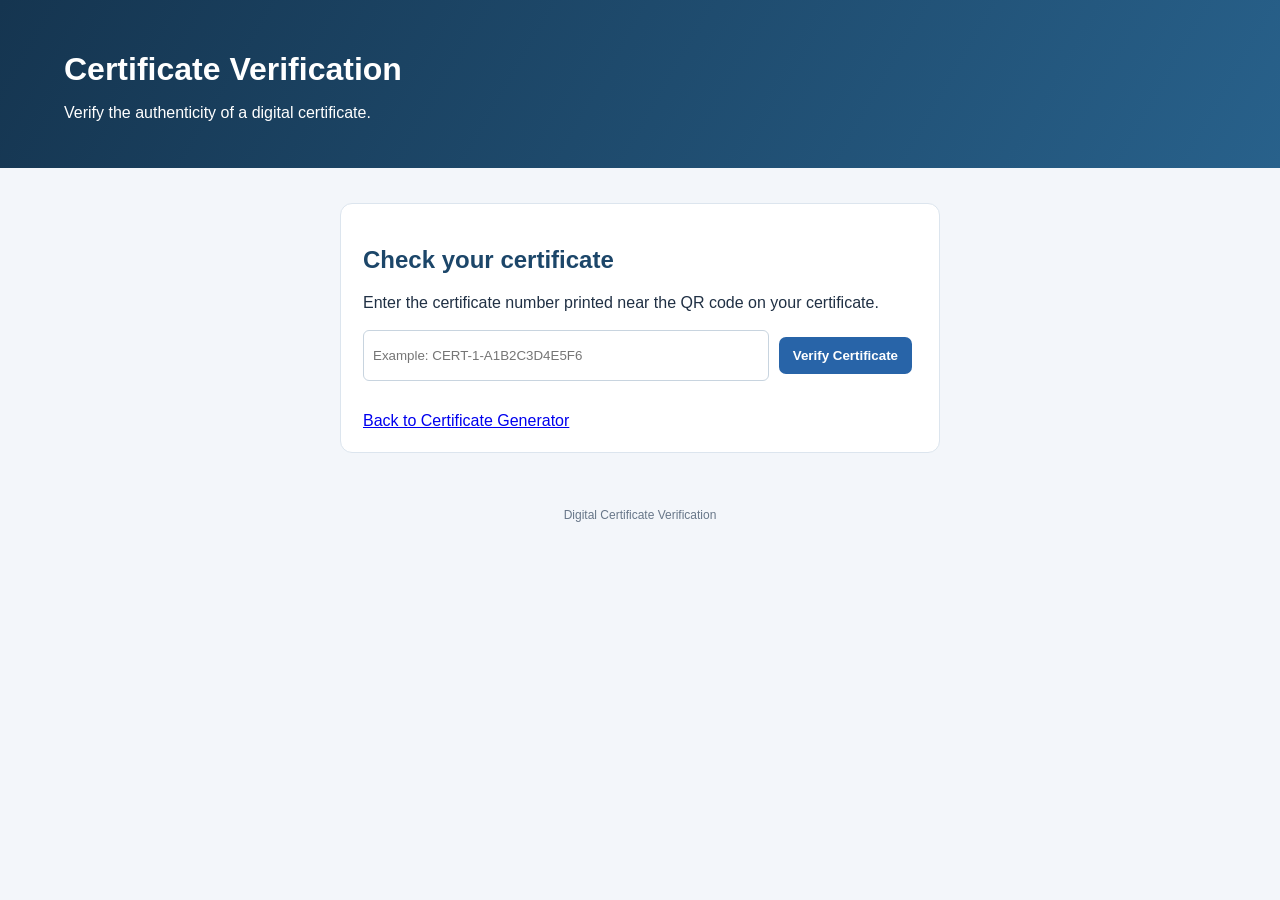
==== verify.html @ 7c4d2edb "Create verify.html" ====
<!DOCTYPE html>
<html lang="en">
<head>
  <meta charset="UTF-8">
  <meta name="viewport" content="width=device-width, initial-scale=1">
  <title>Certificate Verification</title>
  <link rel="stylesheet" href="style.css">
  <style>
    .verify-card {
      max-width: 600px;
      margin: 35px auto;
    }

    .verify-form {
      display: flex;
      flex-wrap: wrap;
      gap: 10px;
      margin-top: 18px;
    }

    .verify-form input {
      flex: 1;
      min-width: 200px;
    }

    .result {
      margin-top: 22px;
      padding: 18px;
      border-radius: 10px;
      line-height: 1.7;
      overflow-wrap: anywhere;
    }

    .verified {
      color: #166534;
      background: #ecfdf3;
      border: 1px solid #86efac;
    }

    .not-verified {
      color: #991b1b;
      background: #fef2f2;
      border: 1px solid #fca5a5;
    }

    .detail-label {
      font-weight: bold;
    }

    .home-link {
      display: inline-block;
      margin-top: 18px;
    }
  </style>
</head>
<body>
  <header>
    <h1>Certificate Verification</h1>
    <p>Verify the authenticity of a digital certificate.</p>
  </header>

  <main>
    <section class="card verify-card">
      <h2>Check your certificate</h2>
      <p>
        Enter the certificate number printed near the QR code on your certificate.
      </p>

      <form id="verifyForm" class="verify-form">
        <input
          id="certificateId"
          type="text"
          placeholder="Example: CERT-1-A1B2C3D4E5F6"
          autocomplete="off"
          required
        >
        <button type="submit">Verify Certificate</button>
      </form>

      <p id="status" class="status" role="status"></p>
      <div id="result" aria-live="polite"></div>

      <a class="home-link" href="index.html">
        Back to Certificate Generator
      </a>
    </section>
  </main>

  <footer>Digital Certificate Verification</footer>

  <script>
    const form = document.getElementById("verifyForm");
    const idInput = document.getElementById("certificateId");
    const status = document.getElementById("status");
    const result = document.getElementById("result");

    function showStatus(message, isError = false) {
      status.textContent = message;
      status.classList.toggle("error", isError);
    }

    function addDetail(container, label, value) {
      const paragraph = document.createElement("p");

      const labelElement = document.createElement("span");
      labelElement.className = "detail-label";
      labelElement.textContent = label + ": ";

      const valueElement = document.createElement("span");
      valueElement.textContent = String(value ?? "");

      paragraph.append(labelElement, valueElement);
      container.appendChild(paragraph);
    }

    form.addEventListener("submit", async event => {
      event.preventDefault();

      const enteredId = idInput.value.trim();

      result.replaceChildren();
      showStatus("Checking certificate...");

      if (!enteredId) {
        showStatus("Please enter a certificate number.", true);
        return;
      }

      try {
        const response = await fetch(
          "./certificates.json",
          { cache: "no-store" }
        );

        if (!response.ok) {
          throw new Error(
            "The certificate register is unavailable. Please try again later."
          );
        }

        const register = await response.json();

        if (!Array.isArray(register.certificates)) {
          throw new Error("The certificate register has an invalid format.");
        }

        const certificate = register.certificates.find(
          item =>
            String(item.id ?? "").toUpperCase() === enteredId.toUpperCase()
        );

        if (!certificate) {
          const box = document.createElement("div");
          box.className = "result not-verified";

          const heading = document.createElement("h2");
          heading.textContent = "✗ NOT VERIFIED";

          const message = document.createElement("p");
          message.textContent =
            "No matching certificate was found. Check the number and try again.";

          box.append(heading, message);
          result.appendChild(box);
          showStatus("");
          return;
        }

        const box = document.createElement("div");
        box.className = "result verified";

        const heading = document.createElement("h2");
        heading.textContent = "✓ VERIFIED";

        const message = document.createElement("p");
        message.textContent =
          "A matching record was found in the published certificate register.";

        box.append(heading, message);

        addDetail(box, "Certificate Number", certificate.id);
        addDetail(box, "Serial Number", certificate.serialNo);
        addDetail(box, "Participant Name", certificate.name);
        addDetail(box, "Event", certificate.event);
        addDetail(box, "Date", certificate.date);
        addDetail(box, "Position", certificate.position);

        result.appendChild(box);
        showStatus("");
      } catch (error) {
        showStatus(
          error.message || "Unable to verify this certificate.",
          true
        );
      }
    });
  </script>
</body>
</html>
---- style.css ----
* { box-sizing: border-box; }

body {
  margin: 0;
  font-family: Arial, sans-serif;
  background: #f3f6fa;
  color: #203044;
}

header {
  padding: 30px 5%;
  color: white;
  background: linear-gradient(120deg, #153550, #28618b);
}

header h1 { margin-bottom: 8px; }

main {
  max-width: 1100px;
  margin: 24px auto;
  padding: 0 16px;
}

.card {
  background: white;
  padding: 22px;
  margin-bottom: 20px;
  border: 1px solid #dce5ee;
  border-radius: 12px;
}

h2 { color: #1c4669; }

label {
  display: block;
  margin: 12px 0 6px;
  font-weight: bold;
  font-size: 13px;
}

input, select {
  max-width: 100%;
  padding: 9px;
  border: 1px solid #c8d4df;
  border-radius: 6px;
  background: white;
}

input[type="file"] { display: block; margin: 10px 0; }

button {
  border: 0;
  border-radius: 7px;
  padding: 11px 14px;
  margin: 7px 5px 7px 0;
  background: #2864a8;
  color: white;
  font-weight: bold;
  cursor: pointer;
}

button:hover { background: #1c4c80; }
button:disabled { opacity: .45; cursor: not-allowed; }
.secondary { background: #637386; }

.status {
  font-size: 13px;
  line-height: 1.5;
  color: #2864a8;
  white-space: pre-wrap;
  overflow-wrap: anywhere;
}

.status.error { color: #b42318; }

.editor {
  display: grid;
  grid-template-columns: 240px minmax(0, 1fr);
  gap: 18px;
  margin-top: 18px;
}

.toolbar {
  padding: 14px;
  background: #f5f8fb;
  border: 1px solid #dce5ee;
  border-radius: 9px;
}

.toolbar select,
.toolbar input[type="number"] { width: 100%; }

.check {
  display: flex;
  align-items: center;
  gap: 8px;
}

.check input { width: auto; }

.canvasArea {
  min-width: 0;
  overflow: auto;
  padding: 12px;
  background: #e7edf3;
  border-radius: 9px;
}

#canvasWrap {
  display: inline-block;
  position: relative;
  line-height: 0;
  background: white;
}

#templateCanvas {
  display: none;
  max-width: 100%;
  height: auto;
}

#emptyMessage {
  padding: 40px 20px;
  text-align: center;
  line-height: 1.5;
}

#markers {
  position: absolute;
  inset: 0;
  pointer-events: none;
}

.marker {
  position: absolute;
  width: 13px;
  height: 13px;
  transform: translate(-50%, -50%);
  border: 2px solid #d62828;
  border-radius: 50%;
  background: white;
}

.marker span {
  position: absolute;
  top: -10px;
  left: 12px;
  padding: 4px;
  border-radius: 3px;
  background: #172b3c;
  color: white;
  font: 11px Arial, sans-serif;
  white-space: nowrap;
}

#positionList {
  font-size: 12px;
  line-height: 1.8;
  overflow-wrap: anywhere;
}

table {
  width: 100%;
  border-collapse: collapse;
  margin-top: 12px;
  font-size: 12px;
}

th, td {
  border: 1px solid #dce5ee;
  padding: 8px;
  text-align: left;
  overflow-wrap: anywhere;
}

th { background: #edf3f8; }
#participantsTable { overflow-x: auto; }

.download-link {
  display: block;
  margin: 8px 0;
  padding: 12px;
  border: 1px solid #dce5ee;
  border-radius: 8px;
  color: #2864a8;
  overflow-wrap: anywhere;
}

#pdfPreview iframe {
  width: 100%;
  height: 500px;
  border: 1px solid #dce5ee;
  margin-top: 12px;
}

.note {
  padding: 14px;
  background: #fff8e8;
  border-radius: 8px;
  line-height: 1.6;
}

footer {
  text-align: center;
  padding: 20px;
  color: #687789;
  font-size: 12px;
}

@media (max-width: 760px) {
  .editor { grid-template-columns: 1fr; }
  .card { padding: 16px; }
}
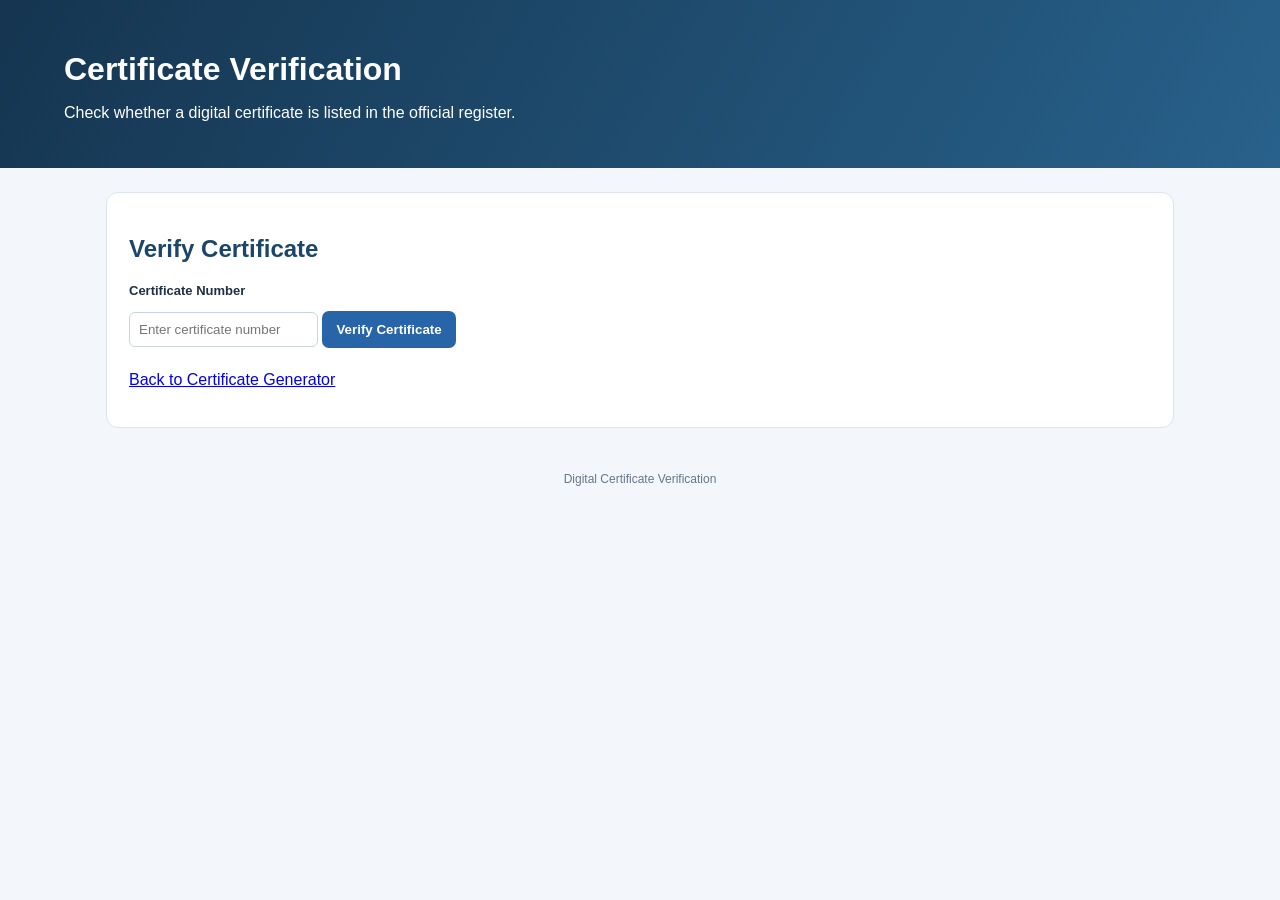
==== commit bdf853fb: "Update verify.html" ====
--- a/verify.html
+++ b/verify.html
@@ -6,195 +6,136 @@
   <meta name="viewport" content="width=device-width, initial-scale=1">
   <title>Certificate Verification</title>
   <link rel="stylesheet" href="style.css">
-  <style>
-    .verify-card {
-      max-width: 600px;
-      margin: 35px auto;
+</head>
+<body>
+<header>
+  <h1>Certificate Verification</h1>
+  <p>Check whether a digital certificate is listed in the official register.</p>
+</header>
+
+<main>
+  <section class="card">
+    <h2>Verify Certificate</h2>
+
+    <label for="certificateId">Certificate Number</label>
+    <input id="certificateId" type="text" placeholder="Enter certificate number">
+
+    <button id="verifyBtn">Verify Certificate</button>
+    <p id="verifyStatus" class="status" aria-live="polite"></p>
+    <div id="certificateDetails"></div>
+
+    <p><a href="index.html">Back to Certificate Generator</a></p>
+  </section>
+</main>
+
+<footer>Digital Certificate Verification</footer>
+
+<script>
+"use strict";
+
+const idInput = document.getElementById("certificateId");
+const statusBox = document.getElementById("verifyStatus");
+const details = document.getElementById("certificateDetails");
+
+function showStatus(message, error = false) {
+  statusBox.textContent = message;
+  statusBox.classList.toggle("error", error);
+}
+
+async function verifyCertificate() {
+  const id = idInput.value.trim();
+  details.replaceChildren();
+
+  if (!id) {
+    showStatus("Enter a certificate number.", true);
+    return;
+  }
+
+  showStatus("Checking certificate register...");
+
+  try {
+    const response = await fetch("./certificates.json", {
+      cache: "no-store"
+    });
+
+    if (!response.ok) {
+      throw new Error("Could not load the certificate register.");
     }
 
-    .verify-form {
-      display: flex;
-      flex-wrap: wrap;
-      gap: 10px;
-      margin-top: 18px;
+    const data = await response.json();
+    const certificates = Array.isArray(data)
+      ? data
+      : data.certificates;
+
+    if (!Array.isArray(certificates)) {
+      throw new Error("The certificate register has an invalid format.");
     }
 
-    .verify-form input {
-      flex: 1;
-      min-width: 200px;
+    const record = certificates.find(item =>
+      String(item.certificateNumber || item.certificateId || "")
+        .trim()
+        .toLowerCase() === id.toLowerCase()
+    );
+
+    if (!record) {
+      showStatus("NOT VERIFIED — No matching certificate was found.", true);
+      return;
     }
 
-    .result {
-      margin-top: 22px;
-      padding: 18px;
-      border-radius: 10px;
-      line-height: 1.7;
-      overflow-wrap: anywhere;
-    }
+    showStatus("VERIFIED — Certificate found in the register.");
 
-    .verified {
-      color: #166534;
-      background: #ecfdf3;
-      border: 1px solid #86efac;
-    }
+    const table = document.createElement("table");
+    const tbody = document.createElement("tbody");
 
-    .not-verified {
-      color: #991b1b;
-      background: #fef2f2;
-      border: 1px solid #fca5a5;
-    }
+    const fields = [
+      ["Certificate Number", record.certificateNumber || record.certificateId],
+      ["Serial No.", record.serialNo],
+      ["Name", record.name],
+      ["Event", record.event],
+      ["Date", record.date],
+      ["Position", record.position],
+      ["Certificate Type", record.certificateType || record.type]
+    ];
 
-    .detail-label {
-      font-weight: bold;
-    }
+    fields.forEach(([label, value]) => {
+      if (value === undefined || value === null || value === "") return;
 
-    .home-link {
-      display: inline-block;
-      margin-top: 18px;
-    }
-  </style>
-</head>
-<body>
-  <header>
-    <h1>Certificate Verification</h1>
-    <p>Verify the authenticity of a digital certificate.</p>
-  </header>
+      const row = document.createElement("tr");
+      const heading = document.createElement("th");
+      const cell = document.createElement("td");
 
-  <main>
-    <section class="card verify-card">
-      <h2>Check your certificate</h2>
-      <p>
-        Enter the certificate number printed near the QR code on your certificate.
-      </p>
+      heading.textContent = label;
+      cell.textContent = String(value);
 
-      <form id="verifyForm" class="verify-form">
-        <input
-          id="certificateId"
-          type="text"
-          placeholder="Example: CERT-1-A1B2C3D4E5F6"
-          autocomplete="off"
-          required
-        >
-        <button type="submit">Verify Certificate</button>
-      </form>
+      row.append(heading, cell);
+      tbody.appendChild(row);
+    });
 
-      <p id="status" class="status" role="status"></p>
-      <div id="result" aria-live="polite"></div>
+    table.appendChild(tbody);
+    details.appendChild(table);
+  } catch (error) {
+    showStatus(
+      error.message + " Make sure certificates.json is published beside this page.",
+      true
+    );
+  }
+}
 
-      <a class="home-link" href="index.html">
-        Back to Certificate Generator
-      </a>
-    </section>
-  </main>
+document.getElementById("verifyBtn")
+  .addEventListener("click", verifyCertificate);
 
-  <footer>Digital Certificate Verification</footer>
+idInput.addEventListener("keydown", event => {
+  if (event.key === "Enter") verifyCertificate();
+});
 
-  <script>
-    const form = document.getElementById("verifyForm");
-    const idInput = document.getElementById("certificateId");
-    const status = document.getElementById("status");
-    const result = document.getElementById("result");
+// Automatically verify an ID supplied by the QR-code link.
+const params = new URLSearchParams(window.location.search);
+const suppliedId = params.get("id");
 
-    function showStatus(message, isError = false) {
-      status.textContent = message;
-      status.classList.toggle("error", isError);
-    }
-
-    function addDetail(container, label, value) {
-      const paragraph = document.createElement("p");
-
-      const labelElement = document.createElement("span");
-      labelElement.className = "detail-label";
-      labelElement.textContent = label + ": ";
-
-      const valueElement = document.createElement("span");
-      valueElement.textContent = String(value ?? "");
-
-      paragraph.append(labelElement, valueElement);
-      container.appendChild(paragraph);
-    }
-
-    form.addEventListener("submit", async event => {
-      event.preventDefault();
-
-      const enteredId = idInput.value.trim();
-
-      result.replaceChildren();
-      showStatus("Checking certificate...");
-
-      if (!enteredId) {
-        showStatus("Please enter a certificate number.", true);
-        return;
-      }
-
-      try {
-        const response = await fetch(
-          "./certificates.json",
-          { cache: "no-store" }
-        );
-
-        if (!response.ok) {
-          throw new Error(
-            "The certificate register is unavailable. Please try again later."
-          );
-        }
-
-        const register = await response.json();
-
-        if (!Array.isArray(register.certificates)) {
-          throw new Error("The certificate register has an invalid format.");
-        }
-
-        const certificate = register.certificates.find(
-          item =>
-            String(item.id ?? "").toUpperCase() === enteredId.toUpperCase()
-        );
-
-        if (!certificate) {
-          const box = document.createElement("div");
-          box.className = "result not-verified";
-
-          const heading = document.createElement("h2");
-          heading.textContent = "✗ NOT VERIFIED";
-
-          const message = document.createElement("p");
-          message.textContent =
-            "No matching certificate was found. Check the number and try again.";
-
-          box.append(heading, message);
-          result.appendChild(box);
-          showStatus("");
-          return;
-        }
-
-        const box = document.createElement("div");
-        box.className = "result verified";
-
-        const heading = document.createElement("h2");
-        heading.textContent = "✓ VERIFIED";
-
-        const message = document.createElement("p");
-        message.textContent =
-          "A matching record was found in the published certificate register.";
-
-        box.append(heading, message);
-
-        addDetail(box, "Certificate Number", certificate.id);
-        addDetail(box, "Serial Number", certificate.serialNo);
-        addDetail(box, "Participant Name", certificate.name);
-        addDetail(box, "Event", certificate.event);
-        addDetail(box, "Date", certificate.date);
-        addDetail(box, "Position", certificate.position);
-
-        result.appendChild(box);
-        showStatus("");
-      } catch (error) {
-        showStatus(
-          error.message || "Unable to verify this certificate.",
-          true
-        );
-      }
-    });
-  </script>
+if (suppliedId) {
+  idInput.value = suppliedId;
+  verifyCertificate();
+}
+</script>
 </body>
 </html>
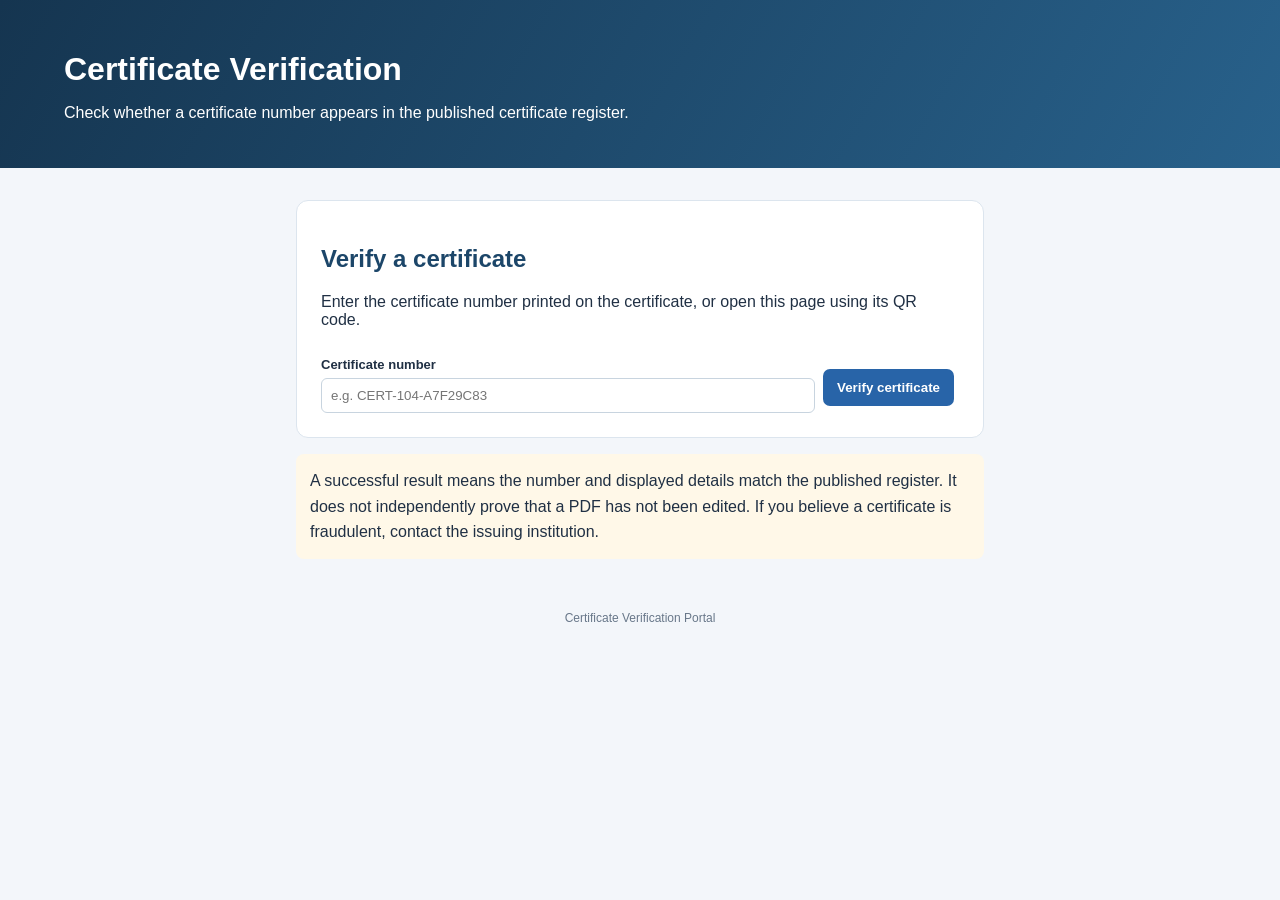
==== commit f0d9275d: "Update verify.html" ====
--- a/verify.html
+++ b/verify.html
@@ -1,141 +1,263 @@
-
 <!DOCTYPE html>
 <html lang="en">
 <head>
   <meta charset="UTF-8">
   <meta name="viewport" content="width=device-width, initial-scale=1">
-  <title>Certificate Verification</title>
+  <title>Verify Certificate</title>
   <link rel="stylesheet" href="style.css">
+
+  <style>
+    .verify-shell {
+      max-width: 720px;
+      margin: 32px auto;
+      padding: 0 16px;
+    }
+
+    .verify-card {
+      background: white;
+      border: 1px solid #dce5ee;
+      border-radius: 12px;
+      padding: 24px;
+    }
+
+    .verify-form {
+      display: flex;
+      flex-wrap: wrap;
+      gap: 8px;
+      align-items: end;
+    }
+
+    .verify-form .field {
+      flex: 1 1 260px;
+    }
+
+    .verify-form input {
+      width: 100%;
+    }
+
+    .result {
+      margin-top: 20px;
+      padding: 16px;
+      border-radius: 8px;
+      line-height: 1.6;
+      overflow-wrap: anywhere;
+    }
+
+    .result.success {
+      background: #eaf8ef;
+      border: 1px solid #a7dfb8;
+      color: #14532d;
+    }
+
+    .result.failure {
+      background: #fff0f0;
+      border: 1px solid #f0b5b5;
+      color: #8a1c1c;
+    }
+
+    .result.warning {
+      background: #fff8e8;
+      border: 1px solid #efd99b;
+      color: #704b00;
+    }
+
+    .result table {
+      background: white;
+      color: #203044;
+    }
+
+    .hidden {
+      display: none;
+    }
+  </style>
 </head>
+
 <body>
 <header>
   <h1>Certificate Verification</h1>
-  <p>Check whether a digital certificate is listed in the official register.</p>
+  <p>Check whether a certificate number appears in the published certificate register.</p>
 </header>
 
-<main>
-  <section class="card">
-    <h2>Verify Certificate</h2>
-
-    <label for="certificateId">Certificate Number</label>
-    <input id="certificateId" type="text" placeholder="Enter certificate number">
-
-    <button id="verifyBtn">Verify Certificate</button>
-    <p id="verifyStatus" class="status" aria-live="polite"></p>
-    <div id="certificateDetails"></div>
-
-    <p><a href="index.html">Back to Certificate Generator</a></p>
+<main class="verify-shell">
+  <section class="verify-card">
+    <h2>Verify a certificate</h2>
+
+    <p>
+      Enter the certificate number printed on the certificate,
+      or open this page using its QR code.
+    </p>
+
+    <form id="verifyForm" class="verify-form">
+      <div class="field">
+        <label for="certificateId">Certificate number</label>
+        <input
+          id="certificateId"
+          name="certificateId"
+          type="text"
+          placeholder="e.g. CERT-104-A7F29C83"
+          autocomplete="off"
+          required
+        >
+      </div>
+
+      <button type="submit">Verify certificate</button>
+    </form>
+
+    <div
+      id="result"
+      class="result hidden"
+      role="status"
+      aria-live="polite"
+    ></div>
   </section>
+
+  <p class="note">
+    A successful result means the number and displayed details match
+    the published register. It does not independently prove that a PDF
+    has not been edited. If you believe a certificate is fraudulent,
+    contact the issuing institution.
+  </p>
 </main>
 
-<footer>Digital Certificate Verification</footer>
+<footer>Certificate Verification Portal</footer>
 
 <script>
-"use strict";
-
-const idInput = document.getElementById("certificateId");
-const statusBox = document.getElementById("verifyStatus");
-const details = document.getElementById("certificateDetails");
-
-function showStatus(message, error = false) {
-  statusBox.textContent = message;
-  statusBox.classList.toggle("error", error);
-}
-
-async function verifyCertificate() {
-  const id = idInput.value.trim();
-  details.replaceChildren();
-
-  if (!id) {
-    showStatus("Enter a certificate number.", true);
-    return;
-  }
-
-  showStatus("Checking certificate register...");
-
-  try {
-    const response = await fetch("./certificates.json", {
-      cache: "no-store"
-    });
-
-    if (!response.ok) {
-      throw new Error("Could not load the certificate register.");
-    }
-
-    const data = await response.json();
-    const certificates = Array.isArray(data)
-      ? data
-      : data.certificates;
-
-    if (!Array.isArray(certificates)) {
-      throw new Error("The certificate register has an invalid format.");
-    }
-
-    const record = certificates.find(item =>
-      String(item.certificateNumber || item.certificateId || "")
-        .trim()
-        .toLowerCase() === id.toLowerCase()
-    );
-
-    if (!record) {
-      showStatus("NOT VERIFIED — No matching certificate was found.", true);
-      return;
-    }
-
-    showStatus("VERIFIED — Certificate found in the register.");
-
+(() => {
+  const form = document.getElementById("verifyForm");
+  const input = document.getElementById("certificateId");
+  const result = document.getElementById("result");
+
+  function showResult(kind, title, message) {
+    result.className = `result ${kind}`;
+    result.replaceChildren();
+
+    const heading = document.createElement("h3");
+    heading.textContent = title;
+    result.appendChild(heading);
+
+    const paragraph = document.createElement("p");
+    paragraph.textContent = message;
+    result.appendChild(paragraph);
+  }
+
+  function addDetailTable(record) {
     const table = document.createElement("table");
     const tbody = document.createElement("tbody");
 
-    const fields = [
-      ["Certificate Number", record.certificateNumber || record.certificateId],
-      ["Serial No.", record.serialNo],
+    const rows = [
+      ["Certificate number", record.id],
       ["Name", record.name],
       ["Event", record.event],
       ["Date", record.date],
-      ["Position", record.position],
-      ["Certificate Type", record.certificateType || record.type]
+      ["Position", record.position || "Participation"],
+      [
+        "Certificate type",
+        record.type === "winner" ? "Winner" : "Participation"
+      ],
+      ["Serial number", record.serialNo]
     ];
 
-    fields.forEach(([label, value]) => {
-      if (value === undefined || value === null || value === "") return;
-
-      const row = document.createElement("tr");
-      const heading = document.createElement("th");
-      const cell = document.createElement("td");
-
-      heading.textContent = label;
-      cell.textContent = String(value);
-
-      row.append(heading, cell);
-      tbody.appendChild(row);
+    rows.forEach(([label, value]) => {
+      const tr = document.createElement("tr");
+      const th = document.createElement("th");
+      const td = document.createElement("td");
+
+      th.textContent = label;
+      td.textContent = String(value ?? "");
+
+      tr.append(th, td);
+      tbody.appendChild(tr);
     });
 
     table.appendChild(tbody);
-    details.appendChild(table);
-  } catch (error) {
-    showStatus(
-      error.message + " Make sure certificates.json is published beside this page.",
-      true
+    result.appendChild(table);
+  }
+
+  async function verifyCertificate(certificateId) {
+    const normalizedId = certificateId.trim().toUpperCase();
+
+    if (!normalizedId) {
+      showResult(
+        "warning",
+        "Enter a certificate number",
+        "Please enter the certificate number printed on the certificate."
+      );
+      return;
+    }
+
+    showResult(
+      "warning",
+      "Checking certificate…",
+      "Loading the official certificate register."
     );
-  }
-}
-
-document.getElementById("verifyBtn")
-  .addEventListener("click", verifyCertificate);
-
-idInput.addEventListener("keydown", event => {
-  if (event.key === "Enter") verifyCertificate();
-});
-
-// Automatically verify an ID supplied by the QR-code link.
-const params = new URLSearchParams(window.location.search);
-const suppliedId = params.get("id");
-
-if (suppliedId) {
-  idInput.value = suppliedId;
-  verifyCertificate();
-}
+
+    try {
+      const registerUrl = new URL(
+        "certificates.json",
+        window.location.href
+      );
+
+      // Avoid using a cached copy of the register.
+      registerUrl.searchParams.set("_", String(Date.now()));
+
+      const response = await fetch(registerUrl.href, {
+        cache: "no-store"
+      });
+
+      if (!response.ok) {
+        throw new Error("The certificate register could not be loaded.");
+      }
+
+      const register = await response.json();
+
+      if (!register || !Array.isArray(register.certificates)) {
+        throw new Error("The certificate register has an invalid format.");
+      }
+
+      const match = register.certificates.find(record =>
+        String(record.id ?? "").trim().toUpperCase() === normalizedId
+      );
+
+      if (!match) {
+        showResult(
+          "failure",
+          "Certificate not found",
+          "This certificate number does not appear in the published register. Check the number or contact the issuing institution."
+        );
+        return;
+      }
+
+      showResult(
+        "success",
+        "Certificate verified",
+        "This certificate number matches a record in the published certificate register."
+      );
+
+      addDetailTable(match);
+
+    } catch (error) {
+      showResult(
+        "warning",
+        "Verification unavailable",
+        "The public register could not be loaded. The issuing institution may not have published certificates.json yet, or the website may be temporarily unavailable."
+      );
+    }
+  }
+
+  form.addEventListener("submit", event => {
+    event.preventDefault();
+    verifyCertificate(input.value);
+  });
+
+  // If the QR code supplies ?id=CERT-..., prefill and verify automatically.
+  const params = new URLSearchParams(window.location.search);
+  const queryId = params.get("id") || params.get("certificate") || "";
+
+  if (queryId) {
+    input.value = queryId;
+    verifyCertificate(queryId);
+  }
+})();
 </script>
 </body>
 </html>
--- a/style.css
+++ b/style.css
@@ -1,4 +1,3 @@
-
 * { box-sizing: border-box; }
 
 body {
@@ -48,6 +47,7 @@
 }
 
 input[type="file"] { display: block; margin: 10px 0; }
+input[type="url"] { width: 100%; }
 
 button {
   border: 0;
@@ -108,15 +108,17 @@
 }
 
 #canvasWrap {
-  display: inline-block;
+  display: block;
   position: relative;
+  width: 100%;
   line-height: 0;
   background: white;
 }
 
 #templateCanvas {
   display: none;
-  max-width: 100%;
+  width: 100%;
+  max-width: 850px;
   height: auto;
 }
 
@@ -128,7 +130,8 @@
 
 #markers {
   position: absolute;
-  inset: 0;
+  inset: 0 auto auto 0;
+  width: min(100%, 850px);
   pointer-events: none;
 }
 
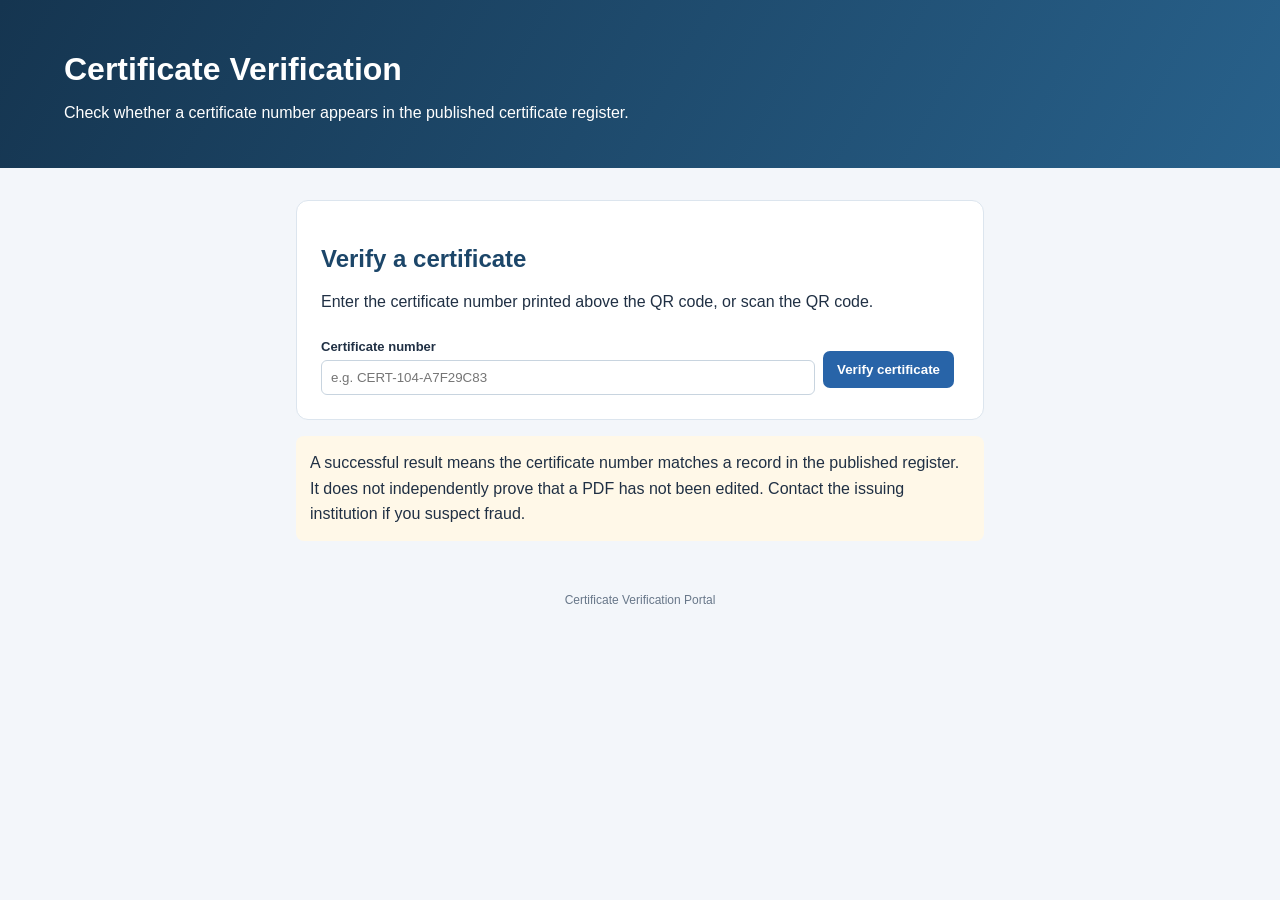
==== commit e8f88392: "Update verify.html" ====
--- a/verify.html
+++ b/verify.html
@@ -1,3 +1,4 @@
+
 <!DOCTYPE html>
 <html lang="en">
 <head>
@@ -27,13 +28,8 @@
       align-items: end;
     }
 
-    .verify-form .field {
-      flex: 1 1 260px;
-    }
-
-    .verify-form input {
-      width: 100%;
-    }
+    .verify-form .field { flex: 1 1 260px; }
+    .verify-form input { width: 100%; }
 
     .result {
       margin-top: 20px;
@@ -61,14 +57,8 @@
       color: #704b00;
     }
 
-    .result table {
-      background: white;
-      color: #203044;
-    }
-
-    .hidden {
-      display: none;
-    }
+    .result table { background: white; color: #203044; }
+    .hidden { display: none; }
   </style>
 </head>
 
@@ -81,41 +71,24 @@
 <main class="verify-shell">
   <section class="verify-card">
     <h2>Verify a certificate</h2>
-
-    <p>
-      Enter the certificate number printed on the certificate,
-      or open this page using its QR code.
-    </p>
+    <p>Enter the certificate number printed above the QR code, or scan the QR code.</p>
 
     <form id="verifyForm" class="verify-form">
       <div class="field">
         <label for="certificateId">Certificate number</label>
-        <input
-          id="certificateId"
-          name="certificateId"
-          type="text"
-          placeholder="e.g. CERT-104-A7F29C83"
-          autocomplete="off"
-          required
-        >
+        <input id="certificateId" name="certificateId" type="text"
+          placeholder="e.g. CERT-104-A7F29C83" autocomplete="off" required>
       </div>
-
       <button type="submit">Verify certificate</button>
     </form>
 
-    <div
-      id="result"
-      class="result hidden"
-      role="status"
-      aria-live="polite"
-    ></div>
+    <div id="result" class="result hidden" role="status" aria-live="polite"></div>
   </section>
 
   <p class="note">
-    A successful result means the number and displayed details match
-    the published register. It does not independently prove that a PDF
-    has not been edited. If you believe a certificate is fraudulent,
-    contact the issuing institution.
+    A successful result means the certificate number matches a record in the
+    published register. It does not independently prove that a PDF has not
+    been edited. Contact the issuing institution if you suspect fraud.
   </p>
 </main>
 
@@ -150,10 +123,7 @@
       ["Event", record.event],
       ["Date", record.date],
       ["Position", record.position || "Participation"],
-      [
-        "Certificate type",
-        record.type === "winner" ? "Winner" : "Participation"
-      ],
+      ["Certificate type", record.type === "winner" ? "Winner" : "Participation"],
       ["Serial number", record.serialNo]
     ];
 
@@ -164,7 +134,6 @@
 
       th.textContent = label;
       td.textContent = String(value ?? "");
-
       tr.append(th, td);
       tbody.appendChild(tr);
     });
@@ -177,41 +146,24 @@
     const normalizedId = certificateId.trim().toUpperCase();
 
     if (!normalizedId) {
-      showResult(
-        "warning",
-        "Enter a certificate number",
-        "Please enter the certificate number printed on the certificate."
-      );
+      showResult("warning", "Enter a certificate number",
+        "Please enter the certificate number printed on the certificate.");
       return;
     }
 
-    showResult(
-      "warning",
-      "Checking certificate…",
-      "Loading the official certificate register."
-    );
+    showResult("warning", "Checking certificate…",
+      "Loading the published certificate register.");
 
     try {
-      const registerUrl = new URL(
-        "certificates.json",
-        window.location.href
-      );
-
-      // Avoid using a cached copy of the register.
+      const registerUrl = new URL("certificates.json", window.location.href);
       registerUrl.searchParams.set("_", String(Date.now()));
 
-      const response = await fetch(registerUrl.href, {
-        cache: "no-store"
-      });
-
-      if (!response.ok) {
-        throw new Error("The certificate register could not be loaded.");
-      }
+      const response = await fetch(registerUrl.href, { cache: "no-store" });
+      if (!response.ok) throw new Error("Register could not be loaded.");
 
       const register = await response.json();
-
       if (!register || !Array.isArray(register.certificates)) {
-        throw new Error("The certificate register has an invalid format.");
+        throw new Error("Invalid register format.");
       }
 
       const match = register.certificates.find(record =>
@@ -219,28 +171,18 @@
       );
 
       if (!match) {
-        showResult(
-          "failure",
-          "Certificate not found",
-          "This certificate number does not appear in the published register. Check the number or contact the issuing institution."
-        );
+        showResult("failure", "Certificate not found",
+          "This number does not appear in the published register. Check the number or contact the issuing institution.");
         return;
       }
 
-      showResult(
-        "success",
-        "Certificate verified",
-        "This certificate number matches a record in the published certificate register."
-      );
-
+      showResult("success", "Certificate verified",
+        "This certificate number matches a record in the published register.");
       addDetailTable(match);
 
     } catch (error) {
-      showResult(
-        "warning",
-        "Verification unavailable",
-        "The public register could not be loaded. The issuing institution may not have published certificates.json yet, or the website may be temporarily unavailable."
-      );
+      showResult("warning", "Verification unavailable",
+        "The register could not be loaded. Check that certificates.json has been uploaded beside verify.html on GitHub Pages.");
     }
   }
 
@@ -249,7 +191,6 @@
     verifyCertificate(input.value);
   });
 
-  // If the QR code supplies ?id=CERT-..., prefill and verify automatically.
   const params = new URLSearchParams(window.location.search);
   const queryId = params.get("id") || params.get("certificate") || "";
 
--- a/style.css
+++ b/style.css
@@ -1,3 +1,4 @@
+
 * { box-sizing: border-box; }
 
 body {
@@ -108,9 +109,9 @@
 }
 
 #canvasWrap {
-  display: block;
   position: relative;
   width: 100%;
+  margin: 0 auto;
   line-height: 0;
   background: white;
 }
@@ -118,8 +119,9 @@
 #templateCanvas {
   display: none;
   width: 100%;
-  max-width: 850px;
   height: auto;
+  max-width: 100%;
+  cursor: crosshair;
 }
 
 #emptyMessage {
@@ -130,9 +132,11 @@
 
 #markers {
   position: absolute;
-  inset: 0 auto auto 0;
-  width: min(100%, 850px);
+  inset: 0;
+  width: 100%;
+  height: 100%;
   pointer-events: none;
+  overflow: hidden;
 }
 
 .marker {
